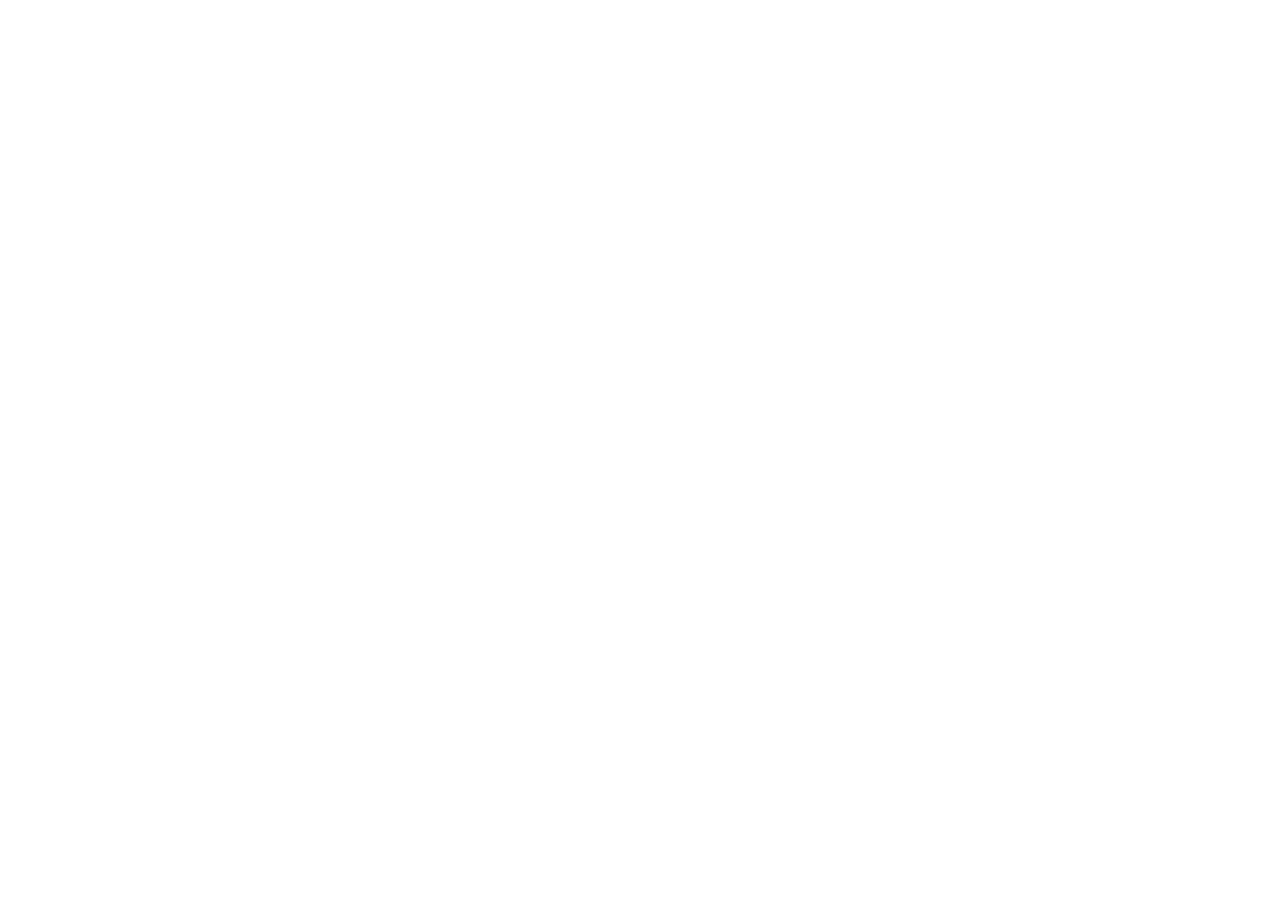
==== index.html @ 59b29370 "les fichier de mon site" ====
<!DOCTYPE html>
<html lang="fr>
<head>
	
	<link rel="stylesheet" href="style.css">
	<meta charset="UTF-8">
	<title>premier site crée</title>
</head>
<body>
	<script src="script.js"></script>
</body>
</html>
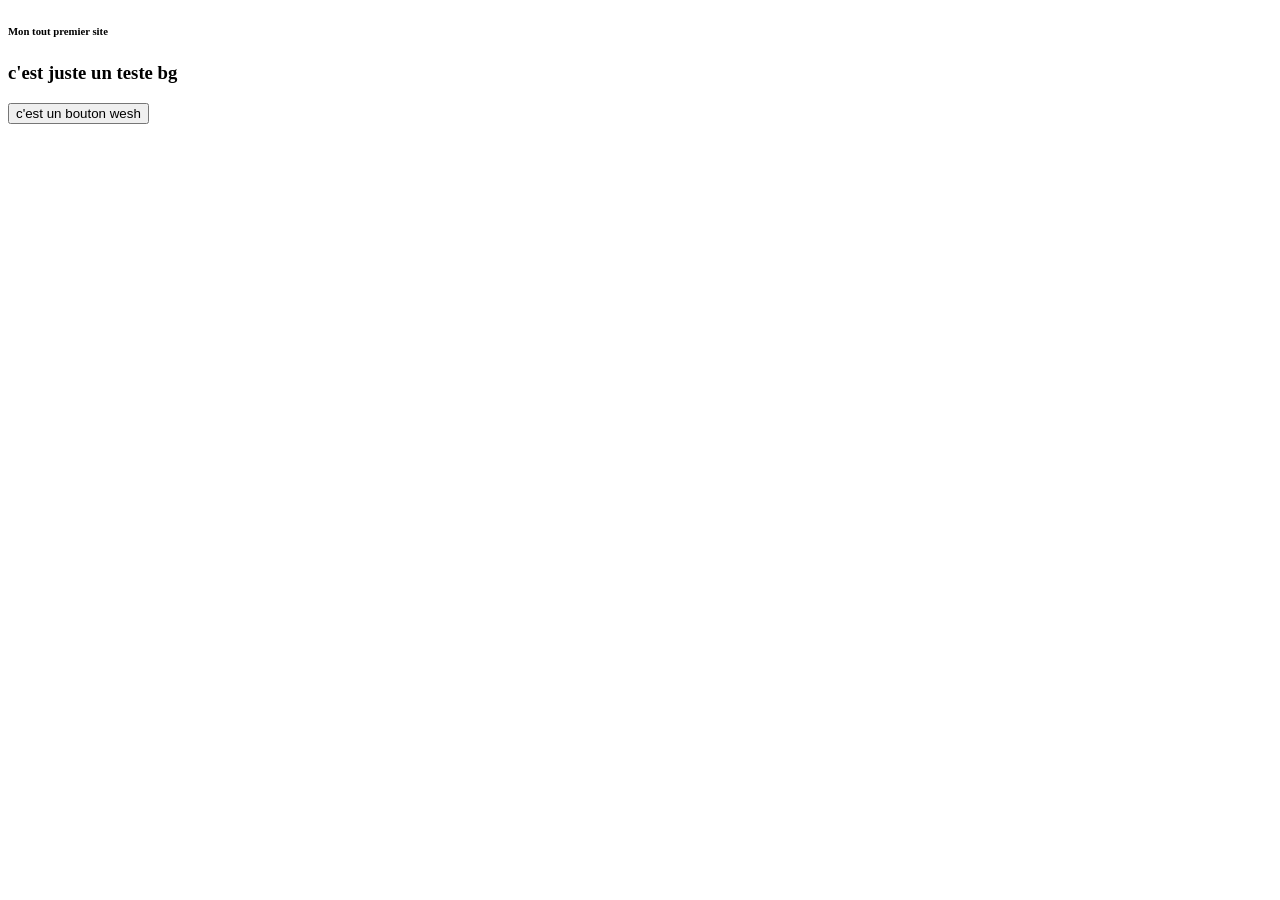
==== commit f6af4c22: "ajout du premier text et boutton" ====
--- a/index.html
+++ b/index.html
@@ -1,12 +1,15 @@
 <!DOCTYPE html>
 <html lang="fr>
 <head>
-	
-	<link rel="stylesheet" href="style.css">
-	<meta charset="UTF-8">
-	<title>premier site crée</title>
+
+        <link rel="stylesheet" href="style.css">
+        <meta charset="UTF-8">
+        <title>premier site crée</title>
 </head>
 <body>
-	<script src="script.js"></script>
+        <h6>Mon tout premier site<h6>
+        <h3>c'est juste un teste bg</h3>
+        <button id=button>c'est un bouton wesh</button>
+        <script src="script.js"></script>
 </body>
-</html>	
+</html>
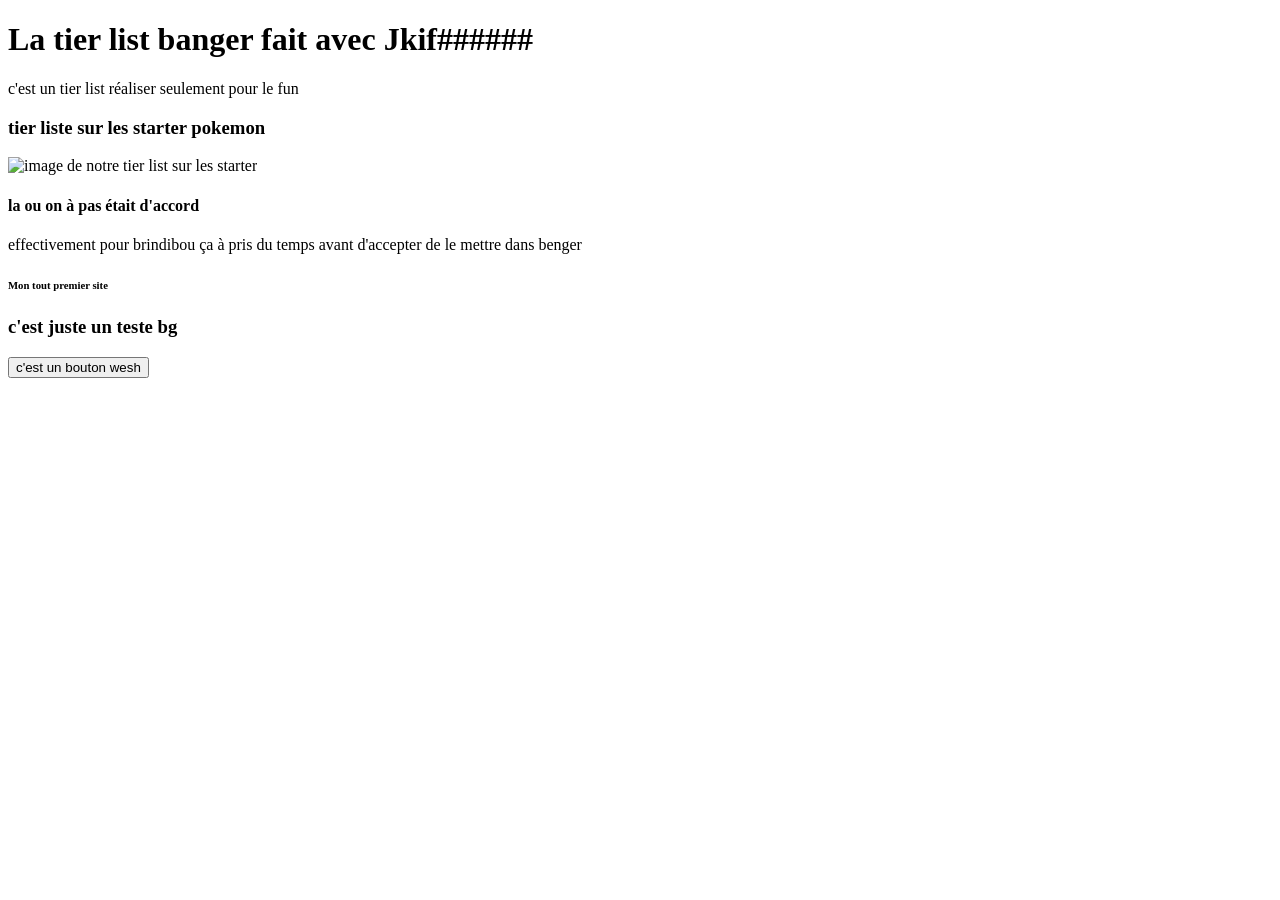
==== commit 9e5fc706: "au final on vas parler de ma trier list et elle de JKIFLETHON LE GRAND j'ai ajouter le premier scree" ====
--- a/index.html
+++ b/index.html
@@ -1,3 +1,25 @@
+<!DOCTYPE html>
+<html lang="fr">
+<head>
+	<meta name="viewport" content="width=device-width, initial-scale=1.0">
+	<link rel="stylesheet" href="style.css">
+	<meta charset="UTF-8">
+	<title>premier site crée</title>
+</head>
+<body>
+	<h1>La tier list banger fait avec Jkif######</h1>
+	<p>c'est un tier list réaliser seulement pour le fun</p>
+	<div class="tier1">
+		<h3>tier liste sur les starter pokemon</h3>
+		<img src="tierlist1.png" alt="image de notre tier list sur les starter" class="image-tier-list">
+		<div class="debat-tier-1">
+			<h4>la ou on à pas était d'accord</h4>
+			<p>effectivement pour brindibou ça à pris du temps avant d'accepter de le mettre dans benger</p>
+		</div>
+	</div>
+	<script src="script.js"></script>
+</body>
+</html>	
 <!DOCTYPE html>
 <html lang="fr>
 <head>
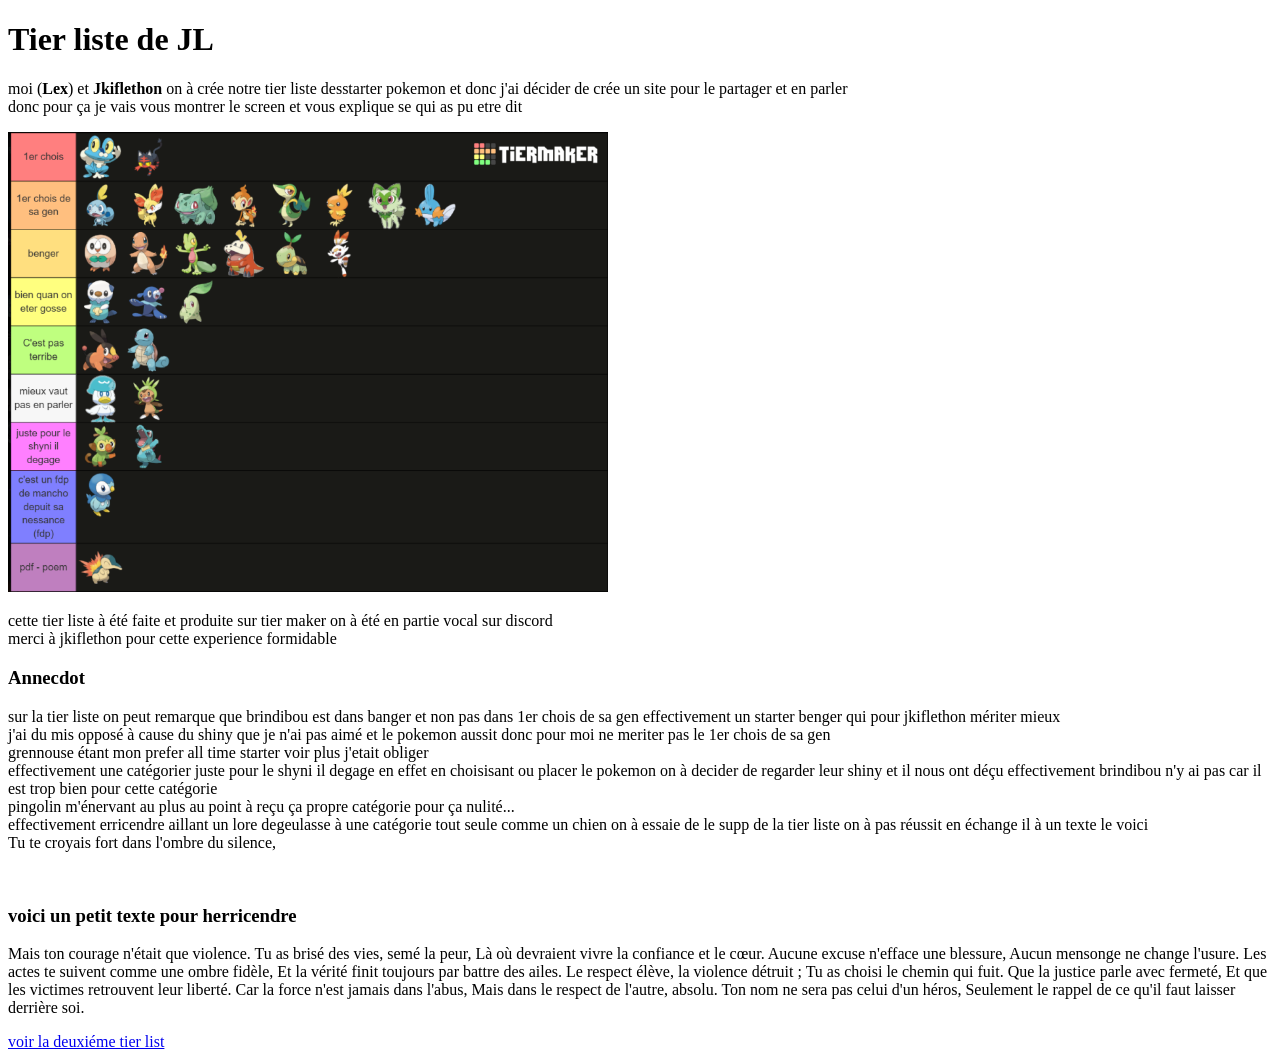
==== commit d5967a26: "Update index.html" ====
--- a/index.html
+++ b/index.html
@@ -1,37 +1,39 @@
 <!DOCTYPE html>
 <html lang="fr">
-<head>
+	<title>Tier liste de JL</title>
+	<head>
+	<meta charset="UTF-8">
 	<meta name="viewport" content="width=device-width, initial-scale=1.0">
-	<link rel="stylesheet" href="style.css">
-	<meta charset="UTF-8">
-	<title>premier site crée</title>
 </head>
 <body>
-	<h1>La tier list banger fait avec Jkif######</h1>
-	<p>c'est un tier list réaliser seulement pour le fun</p>
-	<div class="tier1">
-		<h3>tier liste sur les starter pokemon</h3>
-		<img src="tierlist1.png" alt="image de notre tier list sur les starter" class="image-tier-list">
-		<div class="debat-tier-1">
-			<h4>la ou on à pas était d'accord</h4>
-			<p>effectivement pour brindibou ça à pris du temps avant d'accepter de le mettre dans benger</p>
-		</div>
-	</div>
-	<script src="script.js"></script>
-</body>
-</html>	
-<!DOCTYPE html>
-<html lang="fr>
-<head>
-
-        <link rel="stylesheet" href="style.css">
-        <meta charset="UTF-8">
-        <title>premier site crée</title>
-</head>
-<body>
-        <h6>Mon tout premier site<h6>
-        <h3>c'est juste un teste bg</h3>
-        <button id=button>c'est un bouton wesh</button>
-        <script src="script.js"></script>
+<h1>Tier liste de JL</h1>
+<p>moi (<strong>Lex</strong>) et <strong>Jkiflethon</strong> on à crée notre tier liste desstarter pokemon et donc j'ai décider de crée un site pour le partager et en parler<br>donc pour ça je vais vous montrer le screen et vous explique se qui as pu etre dit</p>
+<img src="tierlist1.png" alt="image de la tier list des starter pokemon"width="600">
+<p>cette tier liste à été faite et produite sur tier maker on à été en partie vocal sur discord<br> merci à jkiflethon pour cette experience formidable</p>
+<div class="tier-list-1">
+	<h3>Annecdot</h3>
+	<p>sur la tier liste on peut remarque que brindibou est dans banger et non pas dans 1er chois de sa gen effectivement un starter benger qui pour jkiflethon mériter mieux<br> j'ai du mis opposé à cause du shiny que je n'ai pas aimé et le pokemon aussit donc pour moi ne meriter pas le 1er chois de sa gen<br>grennouse étant mon prefer all time starter voir plus j'etait obliger <br>effectivement une catégorier juste pour le shyni il degage en effet en choisisant ou placer le pokemon on à decider de regarder leur shiny et il nous ont déçu effectivement brindibou n'y ai pas car il est trop bien pour cette catégorie<br>pingolin m'énervant au plus au point à reçu ça propre catégorie pour ça nulité...<br>effectivement erricendre aillant un lore degeulasse à une catégorie tout seule comme un chien on à essaie de le supp de la tier liste on à pas réussit en échange il à un texte le voici<br>Tu te croyais fort dans l'ombre du silence,</p>
+	<br>
+	<h3>voici un petit texte pour herricendre</h3>
+	<p>Mais ton courage n'était que violence.
+	Tu as brisé des vies, semé la peur,
+	Là où devraient vivre la confiance et le cœur.
+	
+	Aucune excuse n'efface une blessure,
+	Aucun mensonge ne change l'usure.
+	Les actes te suivent comme une ombre fidèle,
+	Et la vérité finit toujours par battre des ailes.
+	
+	Le respect élève, la violence détruit ;
+	Tu as choisi le chemin qui fuit.
+	Que la justice parle avec fermeté,
+	Et que les victimes retrouvent leur liberté.
+	
+	Car la force n'est jamais dans l'abus,
+	Mais dans le respect de l'autre, absolu.
+	Ton nom ne sera pas celui d'un héros,
+	Seulement le rappel de ce qu'il faut laisser derrière soi.<br></p>
+</div>
+<a href="tierlist2.html">voir la deuxiéme tier list</a>
 </body>
 </html>
